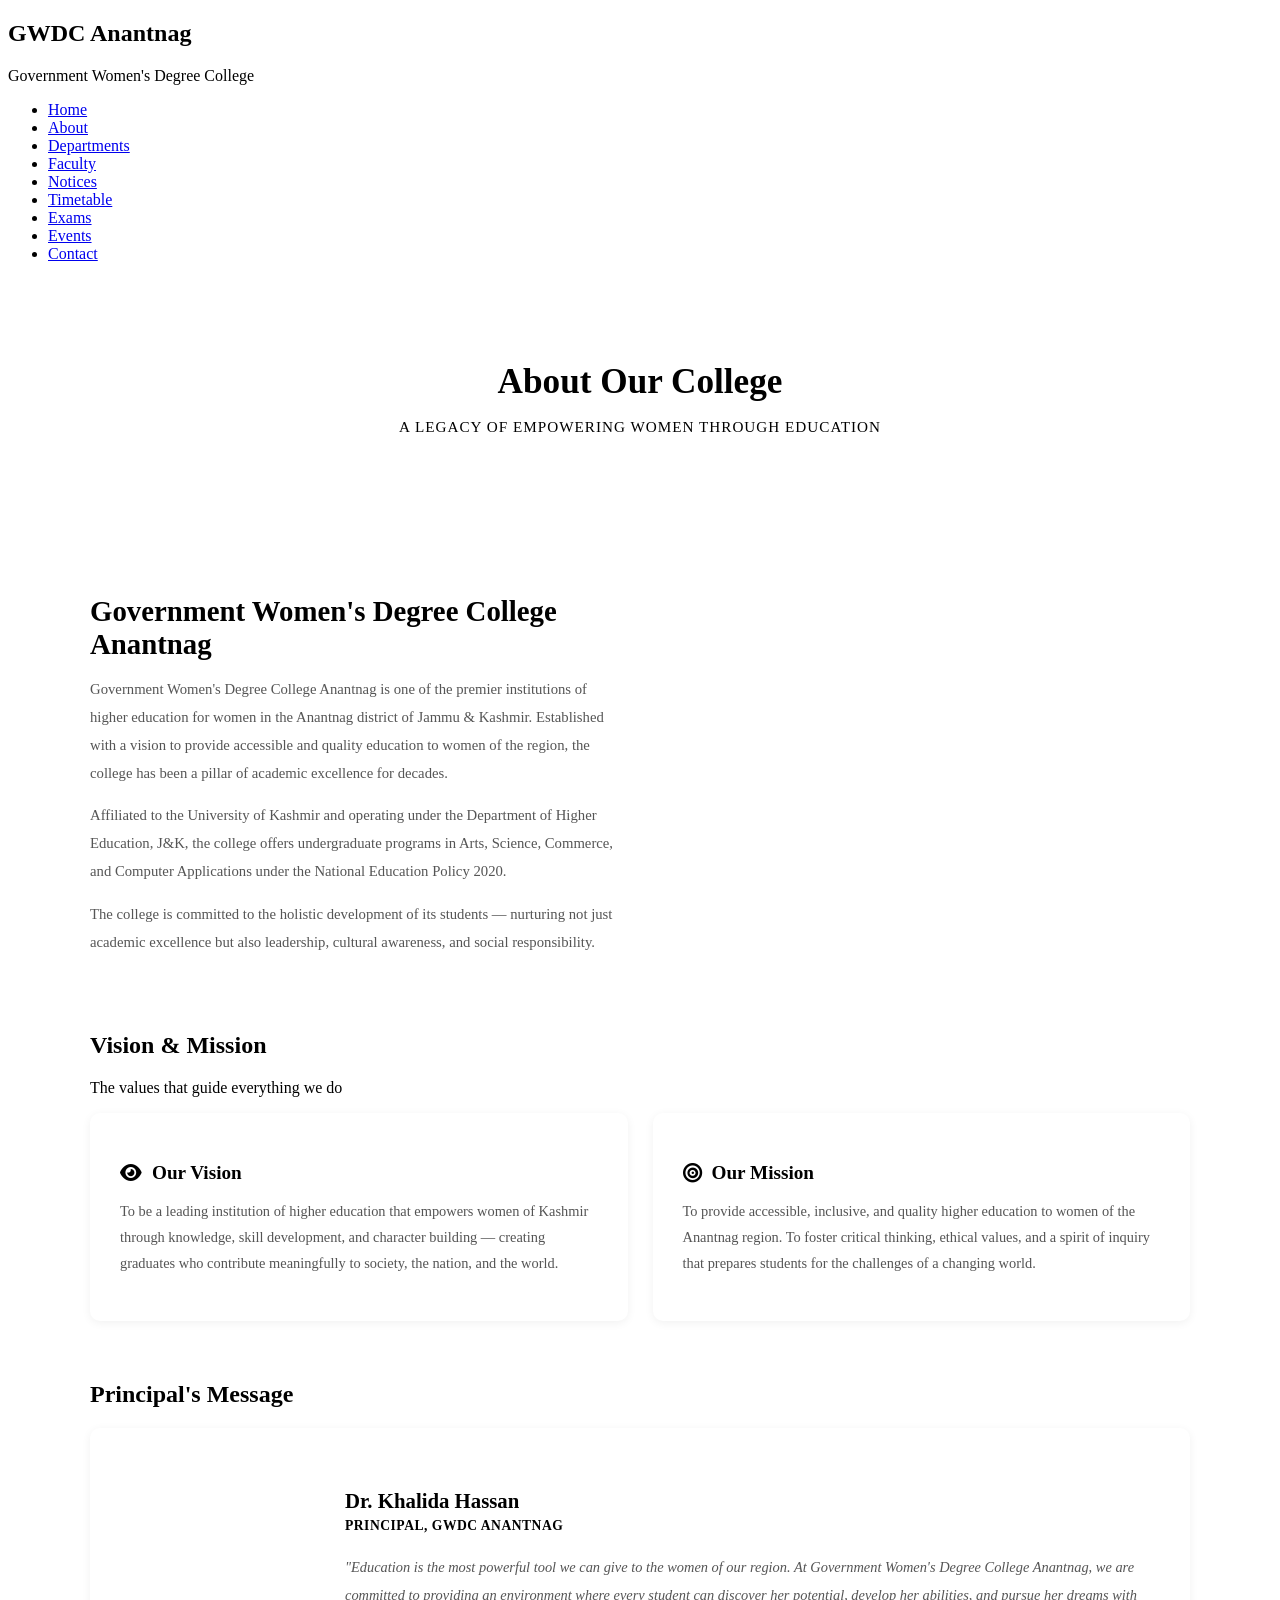
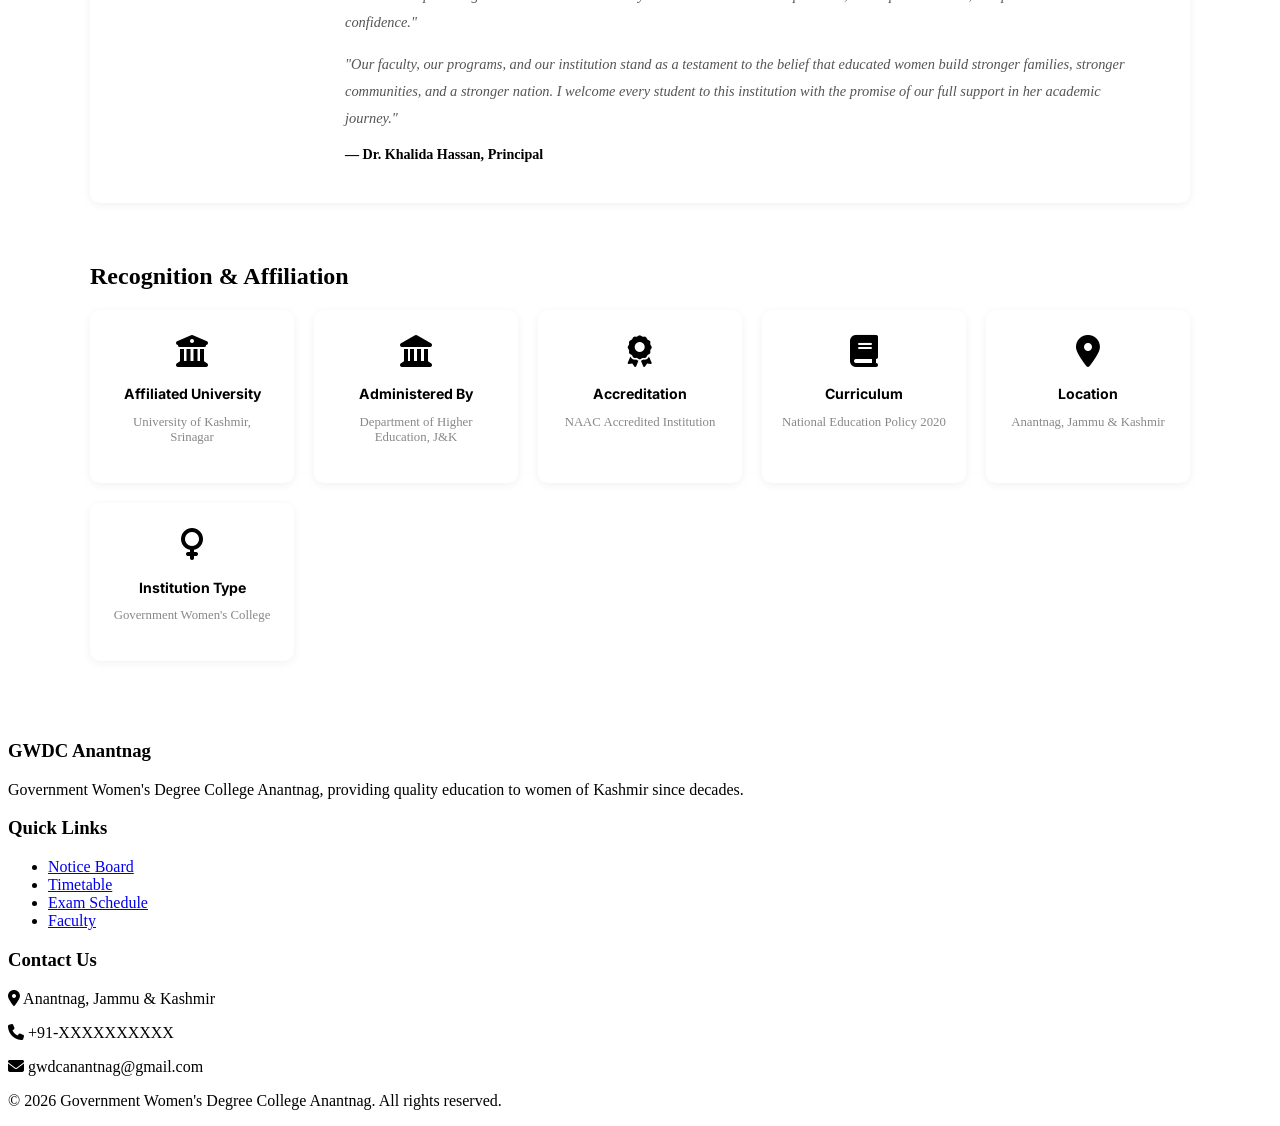
==== about.html @ 99e41d29 "Add files via upload" ====
<!DOCTYPE html>
<html lang="en">
<head>
    <meta charset="UTF-8">
    <meta name="viewport" content="width=device-width, initial-scale=1.0">
    <title>About — GWDC Anantnag</title>
    <link href="https://fonts.googleapis.com/css2?family=Playfair+Display:wght@400;600;700&family=Inter:wght@300;400;500;600&display=swap" rel="stylesheet">
    <link rel="stylesheet" href="https://cdnjs.cloudflare.com/ajax/libs/font-awesome/6.4.0/css/all.min.css">
    <link rel="stylesheet" href="css/style.css">
    <link rel="stylesheet" href="css/navbar.css">
    <link rel="stylesheet" href="css/responsive.css">
    <style>
        .page-header {
            background-color: var(--green);
            padding: 60px 20px;
            text-align: center;
            color: var(--white);
        }

        .page-header h1 {
            color: var(--white);
            font-size: 2.2rem;
            margin-bottom: 10px;
        }

        .page-header p {
            color: var(--gold);
            font-size: 0.95rem;
            text-transform: uppercase;
            letter-spacing: 1px;
        }

        /* About section */
        .about-section {
            padding: 60px 20px;
            background-color: var(--cream);
        }

        .about-container {
            max-width: 1100px;
            margin: 0 auto;
        }

        /* Two column layout */
        .about-grid {
            display: grid;
            grid-template-columns: 1fr 1fr;
            gap: 50px;
            align-items: center;
            margin-bottom: 60px;
        }

        .about-text h2 {
            font-size: 1.8rem;
            color: var(--green);
            margin-bottom: 15px;
        }

        .about-text p {
            font-size: 0.92rem;
            color: #555;
            line-height: 1.9;
            margin-bottom: 15px;
        }

        /* College image placeholder */
        .about-image {
            background-color: var(--green);
            border-radius: 10px;
            min-height: 300px;
            display: flex;
            flex-direction: column;
            align-items: center;
            justify-content: center;
            color: rgba(255,255,255,0.5);
            font-size: 0.85rem;
            text-align: center;
            padding: 20px;
            border: 3px dashed rgba(255,255,255,0.2);
        }

        .about-image i {
            font-size: 3rem;
            margin-bottom: 15px;
            color: var(--gold);
        }

        /* Vision mission cards */
        .vm-grid {
            display: grid;
            grid-template-columns: 1fr 1fr;
            gap: 25px;
            margin-bottom: 60px;
        }

        .vm-card {
            background-color: var(--white);
            border-radius: 10px;
            padding: 30px;
            box-shadow: 0 2px 10px rgba(0,0,0,0.06);
            border-top: 4px solid var(--gold);
        }

        .vm-card h3 {
            font-size: 1.2rem;
            color: var(--green);
            margin-bottom: 15px;
            display: flex;
            align-items: center;
            gap: 10px;
        }

        .vm-card h3 i {
            color: var(--gold);
        }

        .vm-card p {
            font-size: 0.9rem;
            color: #555;
            line-height: 1.8;
        }

        /* Principal message */
        .principal-section {
            background-color: var(--white);
            border-radius: 10px;
            padding: 40px;
            box-shadow: 0 2px 10px rgba(0,0,0,0.06);
            margin-bottom: 60px;
            display: grid;
            grid-template-columns: 180px 1fr;
            gap: 35px;
            align-items: start;
        }

        .principal-avatar {
            background-color: var(--green);
            border-radius: 10px;
            width: 180px;
            height: 200px;
            display: flex;
            flex-direction: column;
            align-items: center;
            justify-content: center;
            color: rgba(255,255,255,0.6);
            font-size: 0.78rem;
            text-align: center;
            padding: 15px;
        }

        .principal-avatar i {
            font-size: 3rem;
            color: var(--gold);
            margin-bottom: 10px;
        }

        .principal-message h3 {
            font-size: 1.3rem;
            color: var(--green);
            margin-bottom: 5px;
        }

        .principal-message .designation {
            color: var(--gold);
            font-size: 0.85rem;
            font-weight: 600;
            text-transform: uppercase;
            letter-spacing: 0.5px;
            margin-bottom: 20px;
            display: block;
        }

        .principal-message p {
            font-size: 0.9rem;
            color: #555;
            line-height: 1.9;
            margin-bottom: 12px;
            font-style: italic;
        }

        .principal-message .signature {
            font-style: normal;
            font-weight: 600;
            color: var(--green);
            font-size: 0.88rem;
        }

        /* Affiliation info */
        .affiliation-grid {
            display: grid;
            grid-template-columns: repeat(auto-fit, minmax(200px, 1fr));
            gap: 20px;
        }

        .affiliation-card {
            background-color: var(--white);
            border-radius: 10px;
            padding: 25px 20px;
            text-align: center;
            box-shadow: 0 2px 10px rgba(0,0,0,0.06);
            transition: transform 0.3s ease;
        }

        .affiliation-card:hover {
            transform: translateY(-3px);
        }

        .affiliation-card i {
            font-size: 2rem;
            color: var(--green);
            margin-bottom: 12px;
            display: block;
        }

        .affiliation-card h4 {
            font-size: 0.88rem;
            color: var(--charcoal);
            font-family: 'Inter', sans-serif;
            margin-bottom: 5px;
        }

        .affiliation-card p {
            font-size: 0.8rem;
            color: #888;
        }

        /* Mobile */
        @media (max-width: 750px) {
            .about-grid {
                grid-template-columns: 1fr;
            }

            .vm-grid {
                grid-template-columns: 1fr;
            }

            .principal-section {
                grid-template-columns: 1fr;
            }

            .principal-avatar {
                width: 100%;
                height: 150px;
            }
        }
    </style>
</head>
<body>

    <!-- NAVBAR -->
    <nav class="navbar">
        <div class="nav-container">
            <div class="nav-logo">
                <h1>GWDC Anantnag</h1>
                <p>Government Women's Degree College</p>
            </div>
            <ul class="nav-links">
                <li><a href="index.html">Home</a></li>
                <li><a href="about.html" class="active">About</a></li>
                <li><a href="departments.html">Departments</a></li>
                <li><a href="faculty.html">Faculty</a></li>
                <li><a href="notices.html">Notices</a></li>
                <li><a href="timetable.html">Timetable</a></li>
                <li><a href="exams.html">Exams</a></li>
                <li><a href="events.html">Events</a></li>
                <li><a href="contact.html">Contact</a></li>
            </ul>
            <div class="hamburger" id="hamburger">
                <span></span>
                <span></span>
                <span></span>
            </div>
        </div>
    </nav>

    <!-- PAGE HEADER -->
    <div class="page-header">
        <h1>About Our College</h1>
        <p>A legacy of empowering women through education</p>
    </div>

    <section class="about-section">
        <div class="about-container">

            <!-- ABOUT + IMAGE -->
            <div class="about-grid">
                <div class="about-text">
                    <h2>Government Women's Degree College Anantnag</h2>
                    <p>Government Women's Degree College Anantnag is one of the premier institutions of higher education for women in the Anantnag district of Jammu & Kashmir. Established with a vision to provide accessible and quality education to women of the region, the college has been a pillar of academic excellence for decades.</p>
                    <p>Affiliated to the University of Kashmir and operating under the Department of Higher Education, J&K, the college offers undergraduate programs in Arts, Science, Commerce, and Computer Applications under the National Education Policy 2020.</p>
                    <p>The college is committed to the holistic development of its students — nurturing not just academic excellence but also leadership, cultural awareness, and social responsibility.</p>
                </div>
                <div class="about-image">
                    <i class="fas fa-university"></i>
                    <p>College building photo will be added after receiving official images</p>
                </div>
            </div>

            <!-- VISION & MISSION -->
            <div class="section-title">
                <h2>Vision & Mission</h2>
                <p>The values that guide everything we do</p>
                <div class="gold-line"></div>
            </div>

            <div class="vm-grid">
                <div class="vm-card">
                    <h3><i class="fas fa-eye"></i> Our Vision</h3>
                    <p>To be a leading institution of higher education that empowers women of Kashmir through knowledge, skill development, and character building — creating graduates who contribute meaningfully to society, the nation, and the world.</p>
                </div>
                <div class="vm-card">
                    <h3><i class="fas fa-bullseye"></i> Our Mission</h3>
                    <p>To provide accessible, inclusive, and quality higher education to women of the Anantnag region. To foster critical thinking, ethical values, and a spirit of inquiry that prepares students for the challenges of a changing world.</p>
                </div>
            </div>

            <!-- PRINCIPAL MESSAGE -->
            <div class="section-title">
                <h2>Principal's Message</h2>
                <div class="gold-line"></div>
            </div>

            <div class="principal-section">
                <div class="principal-avatar">
                    <i class="fas fa-user-tie"></i>
                    <span>Photo to be updated</span>
                </div>
                <div class="principal-message">
                    <h3>Dr. Khalida Hassan</h3>
                    <span class="designation">Principal, GWDC Anantnag</span>
                    <p>"Education is the most powerful tool we can give to the women of our region. At Government Women's Degree College Anantnag, we are committed to providing an environment where every student can discover her potential, develop her abilities, and pursue her dreams with confidence."</p>
                    <p>"Our faculty, our programs, and our institution stand as a testament to the belief that educated women build stronger families, stronger communities, and a stronger nation. I welcome every student to this institution with the promise of our full support in her academic journey."</p>
                    <span class="signature">— Dr. Khalida Hassan, Principal</span>
                </div>
            </div>

            <!-- AFFILIATION INFO -->
            <div class="section-title">
                <h2>Recognition & Affiliation</h2>
                <div class="gold-line"></div>
            </div>

            <div class="affiliation-grid">
                <div class="affiliation-card">
                    <i class="fas fa-university"></i>
                    <h4>Affiliated University</h4>
                    <p>University of Kashmir, Srinagar</p>
                </div>
                <div class="affiliation-card">
                    <i class="fas fa-landmark"></i>
                    <h4>Administered By</h4>
                    <p>Department of Higher Education, J&K</p>
                </div>
                <div class="affiliation-card">
                    <i class="fas fa-award"></i>
                    <h4>Accreditation</h4>
                    <p>NAAC Accredited Institution</p>
                </div>
                <div class="affiliation-card">
                    <i class="fas fa-book"></i>
                    <h4>Curriculum</h4>
                    <p>National Education Policy 2020</p>
                </div>
                <div class="affiliation-card">
                    <i class="fas fa-map-marker-alt"></i>
                    <h4>Location</h4>
                    <p>Anantnag, Jammu & Kashmir</p>
                </div>
                <div class="affiliation-card">
                    <i class="fas fa-venus"></i>
                    <h4>Institution Type</h4>
                    <p>Government Women's College</p>
                </div>
            </div>

        </div>
    </section>

    <!-- FOOTER -->
    <footer class="footer">
        <div class="footer-container">
            <div class="footer-col">
                <h3>GWDC Anantnag</h3>
                <p>Government Women's Degree College Anantnag, providing quality education to women of Kashmir since decades.</p>
            </div>
            <div class="footer-col">
                <h3>Quick Links</h3>
                <ul>
                    <li><a href="notices.html">Notice Board</a></li>
                    <li><a href="timetable.html">Timetable</a></li>
                    <li><a href="exams.html">Exam Schedule</a></li>
                    <li><a href="faculty.html">Faculty</a></li>
                </ul>
            </div>
            <div class="footer-col">
                <h3>Contact Us</h3>
                <p><i class="fas fa-map-marker-alt"></i> Anantnag, Jammu & Kashmir</p>
                <p><i class="fas fa-phone"></i> +91-XXXXXXXXXX</p>
                <p><i class="fas fa-envelope"></i> gwdcanantnag@gmail.com</p>
            </div>
        </div>
        <div class="footer-bottom">
            <p>© 2026 Government Women's Degree College Anantnag. All rights reserved.</p>
        </div>
    </footer>

    <script src="js/navbar.js"></script>

</body>
</html>
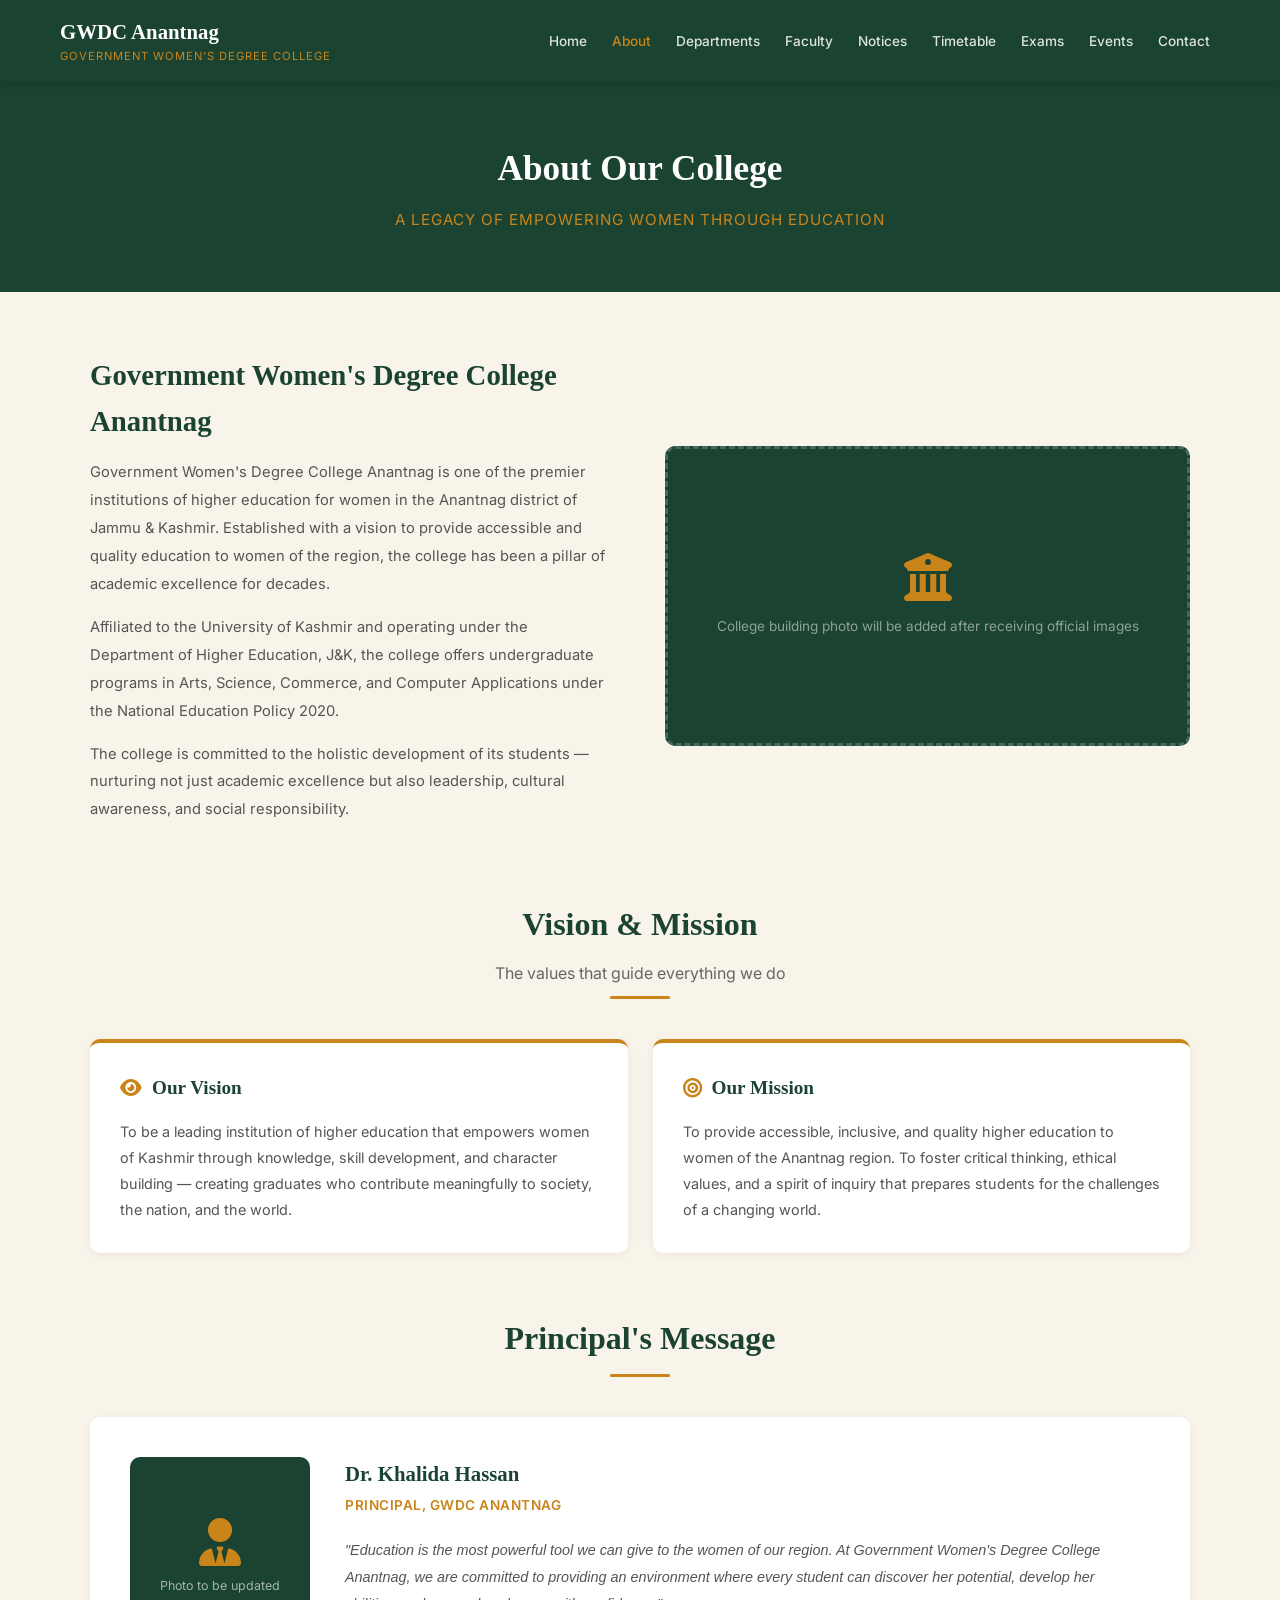
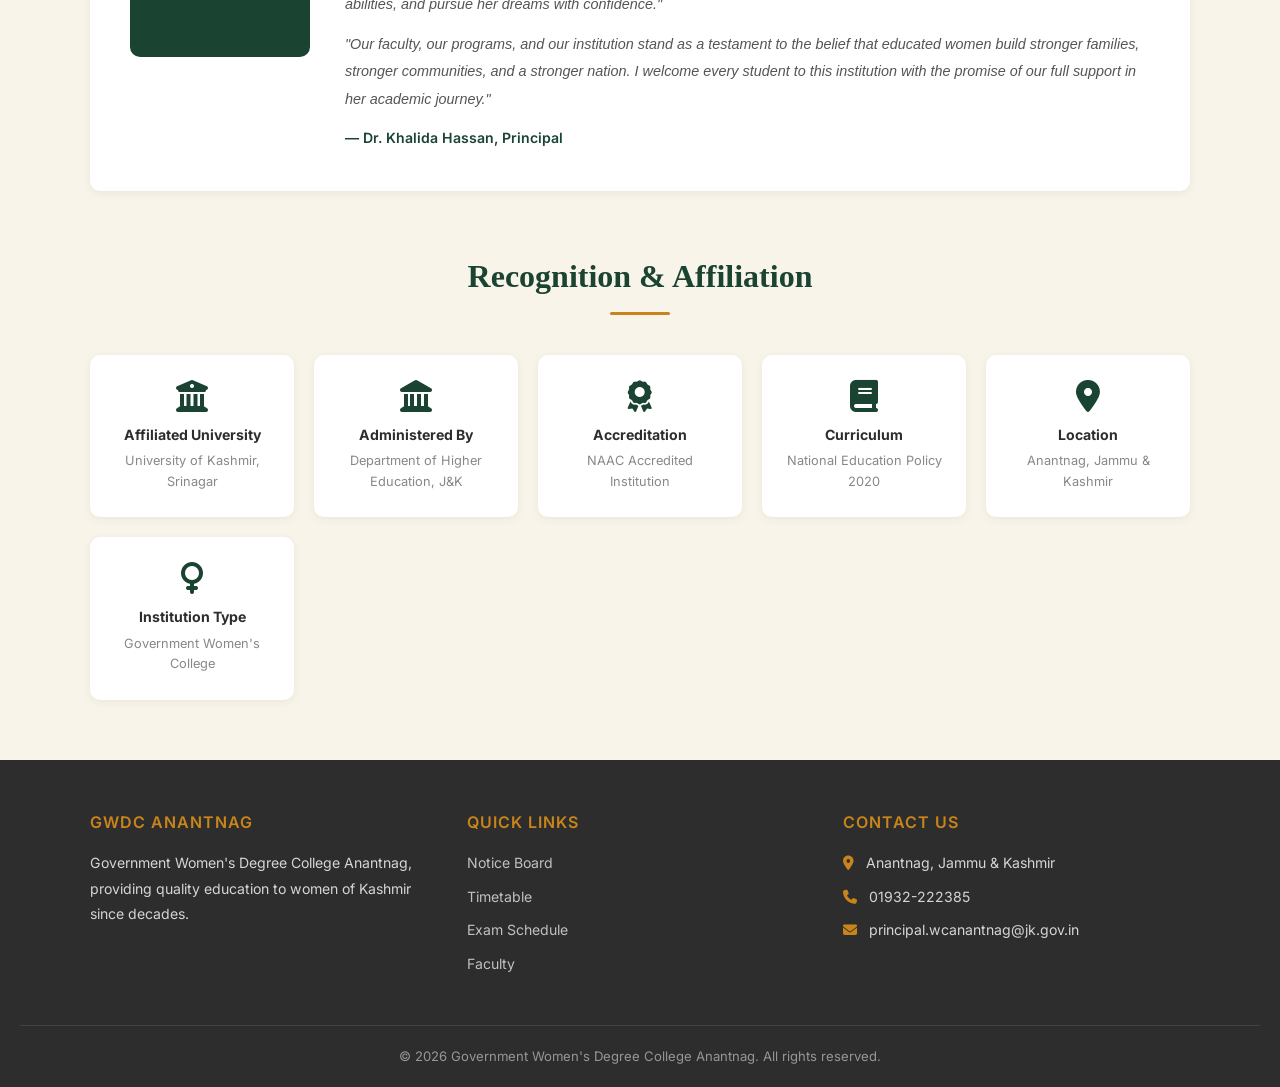
==== commit c2219f5c: "Fix HTML structure and formatting in about.html" ====
--- a/about.html
+++ b/about.html
@@ -395,8 +395,8 @@
             <div class="footer-col">
                 <h3>Contact Us</h3>
                 <p><i class="fas fa-map-marker-alt"></i> Anantnag, Jammu & Kashmir</p>
-                <p><i class="fas fa-phone"></i> +91-XXXXXXXXXX</p>
-                <p><i class="fas fa-envelope"></i> gwdcanantnag@gmail.com</p>
+                <p><i class="fas fa-phone"></i> 01932-222385</p>
+                <p><i class="fas fa-envelope"></i> principal.wcanantnag@jk.gov.in</p>
             </div>
         </div>
         <div class="footer-bottom">
@@ -407,4 +407,4 @@
     <script src="js/navbar.js"></script>
 
 </body>
-</html>+</html>
--- a/css/style.css
+++ b/css/style.css
@@ -0,0 +1,426 @@
+/* ===========================
+   ROOT VARIABLES
+=========================== */
+:root {
+    --green: #1B4332;
+    --cream: #F8F4E9;
+    --gold: #C9841A;
+    --white: #FFFFFF;
+    --charcoal: #2D2D2D;
+    --light-gray: #F0EDE6;
+    --border: #E0D9CC;
+}
+
+/* ===========================
+   RESET & BASE
+=========================== */
+* {
+    margin: 0;
+    padding: 0;
+    box-sizing: border-box;
+}
+
+html {
+    scroll-behavior: smooth;
+}
+
+body {
+    font-family: 'Inter', sans-serif;
+    background-color: var(--cream);
+    color: var(--charcoal);
+    line-height: 1.6;
+}
+
+h1, h2, h3, h4 {
+    font-family: 'Playfair Display', serif;
+    color: var(--green);
+}
+
+a {
+    text-decoration: none;
+    color: inherit;
+}
+
+ul {
+    list-style: none;
+}
+
+img {
+    max-width: 100%;
+    display: block;
+}
+
+/* ===========================
+   SECTION TITLES
+=========================== */
+.section-title {
+    text-align: center;
+    margin-bottom: 40px;
+}
+
+.section-title h2 {
+    font-size: 2rem;
+    color: var(--green);
+    margin-bottom: 10px;
+}
+
+.section-title p {
+    color: #666;
+    font-size: 1rem;
+}
+
+.section-title .gold-line {
+    width: 60px;
+    height: 3px;
+    background-color: var(--gold);
+    margin: 10px auto 0;
+    border-radius: 2px;
+}
+
+/* ===========================
+   HERO SECTION
+=========================== */
+.hero {
+    background-color: var(--green);
+    color: var(--white);
+    padding: 130px 20px 100px;
+    text-align: center;
+    position: relative;
+    overflow: hidden;
+}
+
+.hero::before {
+    content: '';
+    position: absolute;
+    top: -50px;
+    right: -50px;
+    width: 300px;
+    height: 300px;
+    background-color: rgba(201, 132, 26, 0.1);
+    border-radius: 50%;
+}
+
+.hero::after {
+    content: '';
+    position: absolute;
+    bottom: -80px;
+    left: -80px;
+    width: 400px;
+    height: 400px;
+    background-color: rgba(255,255,255,0.03);
+    border-radius: 50%;
+}
+
+.hero-content {
+    position: relative;
+    z-index: 1;
+    max-width: 800px;
+    margin: 0 auto;
+}
+
+.hero-content h1 {
+    font-size: 2.8rem;
+    color: var(--white);
+    margin-bottom: 10px;
+    line-height: 1.2;
+}
+
+.hero-content .subtitle {
+    font-size: 1.1rem;
+    color: var(--gold);
+    margin-bottom: 15px;
+    font-weight: 500;
+    letter-spacing: 1px;
+    text-transform: uppercase;
+}
+
+.hero-content p {
+    font-size: 1rem;
+    color: rgba(255,255,255,0.8);
+    margin-bottom: 30px;
+    max-width: 600px;
+    margin-left: auto;
+    margin-right: auto;
+}
+
+.hero-buttons {
+    display: flex;
+    gap: 15px;
+    justify-content: center;
+    flex-wrap: wrap;
+}
+
+.btn-primary {
+    background-color: var(--gold);
+    color: var(--white);
+    padding: 12px 28px;
+    border-radius: 4px;
+    font-weight: 600;
+    font-size: 0.95rem;
+    transition: all 0.3s ease;
+    border: 2px solid var(--gold);
+}
+
+.btn-primary:hover {
+    background-color: transparent;
+    color: var(--gold);
+}
+
+.btn-secondary {
+    background-color: transparent;
+    color: var(--white);
+    padding: 12px 28px;
+    border-radius: 4px;
+    font-weight: 600;
+    font-size: 0.95rem;
+    transition: all 0.3s ease;
+    border: 2px solid rgba(255,255,255,0.5);
+}
+
+.btn-secondary:hover {
+    border-color: var(--white);
+    background-color: rgba(255,255,255,0.1);
+}
+
+/* ===========================
+   ANNOUNCEMENT TICKER
+=========================== */
+.ticker-wrap {
+    background-color: var(--gold);
+    padding: 10px 0;
+    overflow: hidden;
+    white-space: nowrap;
+}
+
+.ticker-label {
+    display: inline-block;
+    background-color: var(--green);
+    color: var(--white);
+    padding: 2px 15px;
+    font-weight: 600;
+    font-size: 0.85rem;
+    margin-right: 20px;
+}
+
+.ticker-content {
+    display: inline-block;
+    animation: ticker 25s linear infinite;
+    color: var(--white);
+    font-size: 0.9rem;
+    font-weight: 500;
+}
+
+.ticker-content span {
+    margin-right: 60px;
+}
+
+@keyframes ticker {
+    0% { transform: translateX(100vw); }
+    100% { transform: translateX(-100%); }
+}
+
+/* ===========================
+   QUICK LINKS
+=========================== */
+.quick-links {
+    padding: 60px 20px;
+    background-color: var(--white);
+}
+
+.quick-links-grid {
+    display: grid;
+    grid-template-columns: repeat(auto-fit, minmax(200px, 1fr));
+    gap: 20px;
+    max-width: 1100px;
+    margin: 0 auto;
+}
+
+.quick-link-card {
+    background-color: var(--cream);
+    border: 1px solid var(--border);
+    border-radius: 8px;
+    padding: 30px 20px;
+    text-align: center;
+    transition: all 0.3s ease;
+    cursor: pointer;
+}
+
+.quick-link-card:hover {
+    background-color: var(--green);
+    color: var(--white);
+    transform: translateY(-4px);
+    box-shadow: 0 8px 25px rgba(27, 67, 50, 0.2);
+}
+
+.quick-link-card:hover h3 {
+    color: var(--white);
+}
+
+.quick-link-card:hover i {
+    color: var(--gold);
+}
+
+.quick-link-card i {
+    font-size: 2rem;
+    color: var(--green);
+    margin-bottom: 15px;
+    transition: color 0.3s ease;
+}
+
+.quick-link-card h3 {
+    font-size: 1rem;
+    font-family: 'Inter', sans-serif;
+    font-weight: 600;
+}
+
+/* ===========================
+   STATS SECTION
+=========================== */
+.stats {
+    background-color: var(--green);
+    padding: 50px 20px;
+}
+
+.stats-grid {
+    display: grid;
+    grid-template-columns: repeat(auto-fit, minmax(150px, 1fr));
+    gap: 30px;
+    max-width: 900px;
+    margin: 0 auto;
+    text-align: center;
+}
+
+.stat-item h2 {
+    font-size: 2.5rem;
+    color: var(--gold);
+    margin-bottom: 5px;
+}
+
+.stat-item p {
+    color: rgba(255,255,255,0.8);
+    font-size: 0.9rem;
+    text-transform: uppercase;
+    letter-spacing: 1px;
+}
+
+/* ===========================
+   NOTICES PREVIEW
+=========================== */
+.notices-preview {
+    padding: 60px 20px;
+    background-color: var(--cream);
+}
+
+.notices-preview-grid {
+    display: grid;
+    grid-template-columns: repeat(auto-fit, minmax(280px, 1fr));
+    gap: 20px;
+    max-width: 1100px;
+    margin: 0 auto 30px;
+}
+
+.notice-card {
+    background-color: var(--white);
+    border-left: 4px solid var(--gold);
+    border-radius: 0 8px 8px 0;
+    padding: 20px;
+    box-shadow: 0 2px 10px rgba(0,0,0,0.06);
+}
+
+.notice-card .notice-date {
+    font-size: 0.8rem;
+    color: var(--gold);
+    font-weight: 600;
+    margin-bottom: 8px;
+    text-transform: uppercase;
+}
+
+.notice-card h3 {
+    font-size: 1rem;
+    font-family: 'Inter', sans-serif;
+    font-weight: 600;
+    color: var(--charcoal);
+    margin-bottom: 8px;
+}
+
+.notice-card p {
+    font-size: 0.88rem;
+    color: #666;
+}
+
+.center-btn {
+    text-align: center;
+}
+
+/* ===========================
+   FOOTER
+=========================== */
+.footer {
+    background-color: var(--charcoal);
+    color: rgba(255,255,255,0.8);
+    padding: 50px 20px 0;
+}
+
+.footer-container {
+    display: grid;
+    grid-template-columns: repeat(auto-fit, minmax(220px, 1fr));
+    gap: 30px;
+    max-width: 1100px;
+    margin: 0 auto;
+    padding-bottom: 40px;
+}
+
+.footer-col h3 {
+    color: var(--gold);
+    font-family: 'Inter', sans-serif;
+    font-size: 1rem;
+    font-weight: 600;
+    margin-bottom: 15px;
+    text-transform: uppercase;
+    letter-spacing: 1px;
+}
+
+.footer-col p {
+    font-size: 0.88rem;
+    line-height: 1.8;
+    margin-bottom: 8px;
+}
+
+.footer-col ul li {
+    margin-bottom: 8px;
+}
+
+.footer-col ul li a {
+    font-size: 0.88rem;
+    color: rgba(255,255,255,0.7);
+    transition: color 0.3s ease;
+}
+
+.footer-col ul li a:hover {
+    color: var(--gold);
+}
+
+.footer-col i {
+    margin-right: 8px;
+    color: var(--gold);
+}
+
+.footer-bottom {
+    border-top: 1px solid rgba(255,255,255,0.1);
+    text-align: center;
+    padding: 20px;
+    font-size: 0.82rem;
+    color: rgba(255,255,255,0.5);
+}
+
+/* ===========================
+   GENERAL SECTION PADDING
+=========================== */
+section {
+    padding: 60px 20px;
+}
+
+.container {
+    max-width: 1100px;
+    margin: 0 auto;
+}
--- a/css/navbar.css
+++ b/css/navbar.css
@@ -0,0 +1,89 @@
+/* ===========================
+   NAVBAR
+   Top navigation bar that 
+   appears on every page
+=========================== */
+.navbar {
+    background-color: var(--green);
+    position: sticky;
+    top: 0;
+    z-index: 1000;
+    box-shadow: 0 2px 10px rgba(0,0,0,0.2);
+}
+
+.nav-container {
+    max-width: 1200px;
+    margin: 0 auto;
+    padding: 15px 20px;
+    display: flex;
+    align-items: center;
+    justify-content: space-between;
+}
+
+.nav-logo h1 {
+    font-size: 1.3rem;
+    color: var(--white);
+    font-family: 'Playfair Display', serif;
+}
+
+.nav-logo p {
+    font-size: 0.7rem;
+    color: var(--gold);
+    text-transform: uppercase;
+    letter-spacing: 1px;
+}
+
+.nav-links {
+    display: flex;
+    gap: 5px;
+    align-items: center;
+}
+
+.nav-links li a {
+    color: rgba(255,255,255,0.85);
+    font-size: 0.85rem;
+    font-weight: 500;
+    padding: 6px 10px;
+    border-radius: 4px;
+    transition: all 0.3s ease;
+}
+
+.nav-links li a:hover {
+    color: var(--white);
+    background-color: rgba(255,255,255,0.1);
+}
+
+.nav-links li a.active {
+    color: var(--gold);
+}
+
+/* ===========================
+   HAMBURGER MENU
+   The 3 lines that appear 
+   on mobile screens
+=========================== */
+.hamburger {
+    display: none;
+    flex-direction: column;
+    gap: 5px;
+    cursor: pointer;
+    padding: 5px;
+}
+
+.hamburger span {
+    display: block;
+    width: 25px;
+    height: 2px;
+    background-color: var(--white);
+    transition: all 0.3s ease;
+}
+
+/* Mobile navbar opens downward */
+.nav-links.open {
+    display: flex;
+}
+.navbar {
+    position: sticky;
+    top: 0;
+    z-index: 999;
+}
--- a/css/responsive.css
+++ b/css/responsive.css
@@ -0,0 +1,84 @@
+/* ===========================
+   RESPONSIVE CSS
+   Controls how the site looks 
+   on mobile and tablet screens.
+   
+   @media means — apply these 
+   styles ONLY when screen is 
+   smaller than this width
+=========================== */
+
+/* TABLET — screens below 900px */
+@media (max-width: 900px) {
+    .hero-content h1 {
+        font-size: 2rem;
+    }
+
+    .nav-links {
+        display: none;
+        position: absolute;
+        top: 100%;
+        left: 0;
+        right: 0;
+        background-color: var(--green);
+        flex-direction: column;
+        padding: 20px;
+        gap: 5px;
+        box-shadow: 0 5px 15px rgba(0,0,0,0.2);
+    }
+
+    .nav-links li a {
+        display: block;
+        padding: 10px 15px;
+        font-size: 0.95rem;
+    }
+
+    .hamburger {
+        display: flex;
+    }
+
+    .nav-container {
+        position: relative;
+    }
+}
+
+/* MOBILE — screens below 600px */
+@media (max-width: 600px) {
+    .hero {
+        padding: 70px 15px;
+    }
+
+    .hero-content h1 {
+        font-size: 1.6rem;
+    }
+
+    .hero-content .subtitle {
+        font-size: 0.9rem;
+    }
+
+    .hero-buttons {
+        flex-direction: column;
+        align-items: center;
+    }
+
+    .stats-grid {
+        grid-template-columns: repeat(2, 1fr);
+    }
+
+    .stat-item h2 {
+        font-size: 1.8rem;
+    }
+
+    .section-title h2 {
+        font-size: 1.5rem;
+    }
+
+    .footer-container {
+        grid-template-columns: 1fr;
+    }
+
+@media (max-width: 700px) {
+    div[style*="grid-template-columns: 1fr 1fr"] {
+        grid-template-columns: 1fr !important;
+    }
+}
